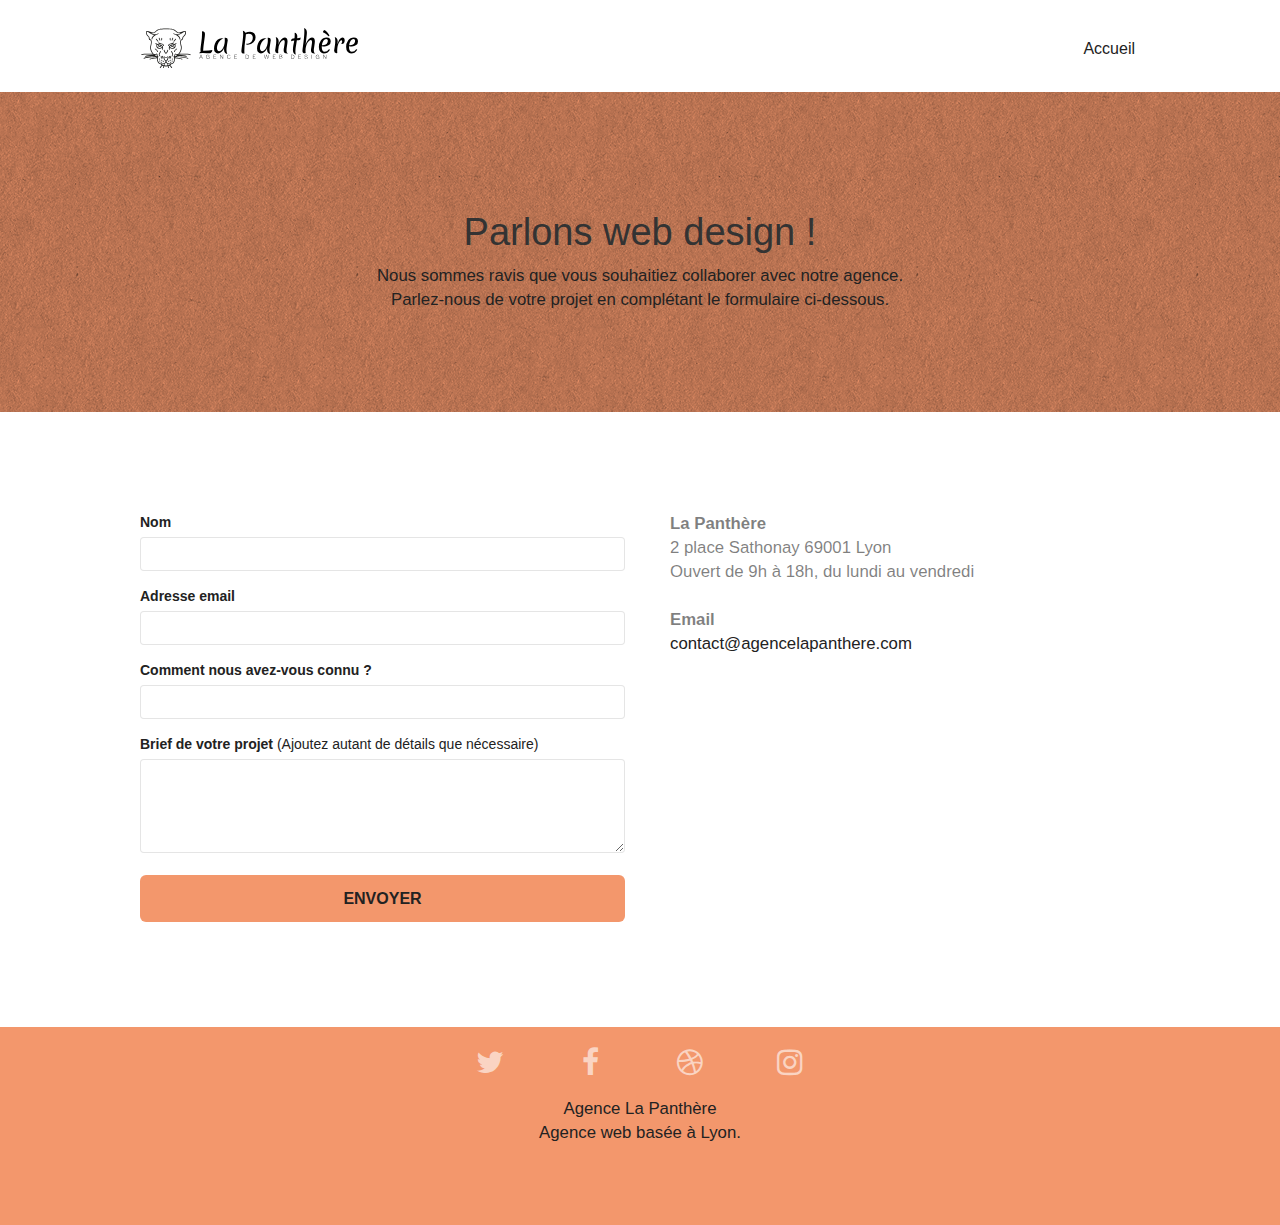
==== contact.html @ a5c62364 "Mise en ligne" ====
<!doctype html>
<html lang="fr">
<head>
    <meta charset="utf-8">
    <meta name="keywords" content="entreprise, webdesign, lyon, site, web, internet, agence, design,">
    <meta name="description" content="La Panthère est une entreprise de webdesign basée sur Lyon. Elle aide les entreprises à devenir attractives et visibles sur Internet. Page contact.">
    <meta name="viewport" content="width=device-width, initial-scale=1.0, viewport-fit=cover">
    <link rel="shortcut icon" type="image/png" href="favicon.jpg">
    
	<link rel="stylesheet" type="text/css" href="./css/bootstrap.css">
	<link rel="stylesheet" type="text/css" href="style.css">
	<link rel="stylesheet" type="text/css" href="./css/font-awesome.css">
	<link rel="stylesheet" type="text/css" href="./css/et-line.css">
	
    
	<script src="./js/jquery-2.1.0.js"></script>
	<script src="./js/bootstrap.js"></script>
	<script src="./js/blocs.js"></script>
	<script src="./js/jqBootstrapValidation.js"></script>
	<script src="./js/formHandler.js"></script>
    <title>La Panthère - Contact</title>

    
<!-- Analytics -->
 
<!-- Analytics END -->
    
</head>
<body>
<!-- Principal conteneur -->
<div class="page-container">
    
<!-- bloc-0 -->
<div class="bloc bgc-white l-bloc " id="bloc-0">
	<div class="container bloc-sm">
		<nav class="navbar row">
			<div class="navbar-header">
				<a class="navbar-brand" href="index.html">
					<img src="img/agence-la-panthere-monochrome.svg" alt="Logo agence, meilleure agence web webdesign paris" height="40" />
				</a>
				<button id="nav-toggle" type="button" class="ui-navbar-toggle navbar-toggle" data-toggle="collapse" data-target=".navbar-1">
					<span class="sr-only">Toggle navigation</span><span class="icon-bar"></span><span class="icon-bar"></span><span class="icon-bar"></span>
				</button>
			</div>
			<div class="collapse navbar-collapse navbar-1 special-dropdown-nav">
				<ul class="site-navigation nav navbar-nav">
					<li>
						<a href="index.html">Accueil</a>
					</li>
				</ul>
			</div>
		</nav>
	</div>
</div>
<!-- bloc-0 END -->

<!-- bloc-6 -->
<div class="bloc bg-repeat bgc-atomic-tangerine d-bloc bloc-bg-texture texture-paper" id="bloc-6">
	<div class="container bloc-lg">
		<div class="row">
			<div class="col-sm-12">
				<h1 class="text-center hero-bloc-text">
					Parlons web design !
				</h1>
				<p class="text-center mg-lg tight-width-whitespace fontsize-larger">
					Nous sommes ravis que vous souhaitiez collaborer avec notre agence.<br>
					Parlez-nous de votre projet en complétant le formulaire ci-dessous.
				</p>
			</div>
		</div>
	</div>
</div>
<!-- bloc-6 END -->

<!-- bloc-7 -->
<div class="bloc bgc-white l-bloc" id="bloc-7">
	<div class="container bloc-lg">
		<div class="row">
			<div class="col-sm-6">
				<form id="form_1" novalidate data-success-msg="Your message has been sent." data-fail-msg="Sorry it seems that our mail server is not responding, Sorry for the inconvenience!">
					<div class="form-group">
						<label for="name"><strong>Nom</strong></label>
						<input id="name" class="form-control" required />
					</div>
					<div class="form-group">
						<label for="email"><strong>Adresse email</strong></label>
						<input id="email" class="form-control" type="email" required />
					</div>
					<div class="form-group">
						<label for="input_504"><strong>Comment nous avez-vous connu ?</strong></label>
						<input class="form-control" type="email" required id="input_504" />
					</div>
					<div class="form-group">
						<label for="message"><strong>Brief de votre projet</strong> (Ajoutez autant de détails que nécessaire)</label>
						<textarea id="message" class="form-control" rows="4" cols="50" required></textarea>
					</div> 
					<button class="bloc-button btn btn-lg btn-block cta-hero btn-atomic-tangerine" type="submit">Envoyer</button>
				</form>
			</div>
			<div class="col-sm-6 padding-25 fontsize-larger">
				<address>
					<strong>La Panthère</strong><br>
					2 place Sathonay 69001 Lyon<br>
					Ouvert de 9h à 18h, du lundi au vendredi<br>
					<br>
					<strong>Email</strong><br>
					<a href="mailto:contact@agencelapanthere.com">contact@agencelapanthere.com</a>
				</address>
			</div>
		</div>
	</div>
</div>
<!-- bloc-7 END -->

<!-- ScrollToTop Button -->
<a class="bloc-button btn btn-d scrollToTop" onclick="scrollToTarget('1')"><span class="fa fa-chevron-up"></span></a>
<!-- ScrollToTop Button END-->


<!-- Footer - bloc-8 -->
<div class="bloc bgc-atomic-tangerine d-bloc" id="bloc-8">
	<div class="container bloc-sm">
		<div class="row">
			<div class="col-sm-12">
				<div class="social">
					<div class="col-xs-3">
						<div class="text-center">
							<a class="social" href="#">
								<span class="fa fa-twitter icon-md"></span>
							</a>
						</div>
					</div>
					<div class="col-xs-3">
						<div class="text-center">
							<a class="social" href="#">
								<span class="fa fa-facebook icon-md"></span>
							</a>
						</div>
					</div>
					<div class="col-xs-3">
						<div class="text-center">
							<a class="social" href="#">
								<i class="fa fa-dribbble icon-md"></i>
							</a>
						</div>
					</div>
					<div class="col-xs-3">
						<div class="text-center">
							<a class="social" href="#">
								<span class="fa fa-instagram icon-md"></span>
							</a>
						</div>
					</div>
				</div>
			</div>
			<p class="text-center white bloc-md fontsize-larger">Agence La Panthère<br >Agence web basée à Lyon.</p>
		</div>
	</div>
</div>
<!-- Footer - bloc-8 END -->

</div>
<!-- Principal conteneur END -->
    

</body>
</html>
---- style.css ----
body {
    margin: 0;
    padding: 0;
    background: #FFF;
    overflow-x: hidden;
    -webkit-font-smoothing: antialiased;
    -moz-osx-font-smoothing: grayscale;
}

a,
button {
    transition: all .3s ease-in-out;
    outline: none!important;
}

a:hover {
    text-decoration: none;
    cursor: pointer;
}

#page-loading-blocs-notifaction {
    position: fixed;
    top: 0;
    bottom: 0;
    width: 100%;
    z-index: 100000;
    background: #FFFFFF url("img/pageload-spinner.gif") no-repeat center center;
}

.bloc {
    width: 100%;
    clear: both;
    background: 50% 50% no-repeat;
    padding: 0 50px;
    -webkit-background-size: cover;
    -moz-background-size: cover;
    -o-background-size: cover;
    background-size: cover;
    position: relative;
}

.bloc .container {
    padding-left: 0;
    padding-right: 0;
}

.bloc-lg {
    padding: 100px 50px;
}

.bloc-md {
    padding: 50px;
}

.bloc-sm {
    padding: 20px 50px;
}

.bg-center,
.bg-l-edge,
.bg-r-edge,
.bg-t-edge,
.bg-b-edge,
.bg-tl-edge,
.bg-bl-edge,
.bg-tr-edge,
.bg-br-edge,
.bg-repeat {
    -webkit-background-size: auto!important;
    -moz-background-size: auto!important;
    -o-background-size: auto!important;
    background-size: auto!important;
}

.bg-repeat {
    background: repeat;
}

.bg-t-edge {
    background: top no-repeat;
}

.bloc-bg-texture::before {
    content: "";
    background-size: 2px 2px;
    position: absolute;
    top: 0;
    bottom: 0;
    left: 0;
    right: 0;
}

.texture-paper::before {
    background: url("img/texture-paper.webp");
    background-size: 280px 280px;
}

.b-parallax {
    background-attachment: fixed;
}

.d-bloc {
    color: rgba(255, 255, 255, .7);
}

.d-bloc button:hover {
    color: rgba(255, 255, 255, .9);
}

.d-bloc .icon-round,
.d-bloc .icon-square,
.d-bloc .icon-rounded,
.d-bloc .icon-semi-rounded-a,
.d-bloc .icon-semi-rounded-b {
    border-color: rgba(255, 255, 255, .9);
}

.d-bloc .divider-h span {
    border-color: rgba(255, 255, 255, .2);
}

.d-bloc .a-btn,
.d-bloc .navbar a,
.d-bloc .navbar-brand,
.d-bloc a .icon-sm,
.d-bloc a .icon-md,
.d-bloc a .icon-lg,
.d-bloc a .icon-xl,
.d-bloc h1 a,
.d-bloc h2 a,
.d-bloc h3 a,
.d-bloc h4 a,
.d-bloc h5 a,
.d-bloc h6 a,
.d-bloc p a {
    color: rgba(255, 255, 255, .6);
}

.d-bloc .a-btn:hover,
.d-bloc .navbar a:hover,
.d-bloc .navbar-brand:hover,
.d-bloc a:hover .icon-sm,
.d-bloc a:hover .icon-md,
.d-bloc a:hover .icon-lg,
.d-bloc a:hover .icon-xl,
.d-bloc h1 a:hover,
.d-bloc h2 a:hover,
.d-bloc h3 a:hover,
.d-bloc h4 a:hover,
.d-bloc h5 a:hover,
.d-bloc h6 a:hover,
.d-bloc p a:hover {
    color: rgba(255, 255, 255, 1);
}

.d-bloc .navbar-toggle .icon-bar {
    background: rgba(255, 255, 255, 1);
}

.d-bloc .btn-wire,
.d-bloc .btn-wire:hover {
    color: rgba(255, 255, 255, 1);
    border-color: rgba(255, 255, 255, 1);
}

.d-bloc .panel {
    color: rgba(0, 0, 0, .5);
}

.d-bloc .panel button:hover {
    color: rgba(0, 0, 0, .7);
}

.d-bloc .panel icon {
    border-color: rgba(0, 0, 0, .7);
}

.d-bloc .panel .divider-h span {
    border-color: rgba(0, 0, 0, .1);
}

.d-bloc .panel .a-btn {
    color: rgba(0, 0, 0, .6);
}

.d-bloc .panel .a-btn:hover {
    color: rgba(0, 0, 0, 1);
}

.d-bloc .panel .btn-wire,
.d-bloc .panel .btn-wire:hover {
    color: rgba(0, 0, 0, .7);
    border-color: rgba(0, 0, 0, .3);
}

.d-bloc .panel,
.l-bloc {
    color: rgba(0, 0, 0, .5);
}

.d-bloc .panel button:hover,
.l-bloc button:hover {
    color: rgba(0, 0, 0, .7);
}

.l-bloc .icon-round,
.l-bloc .icon-square,
.l-bloc .icon-rounded,
.l-bloc .icon-semi-rounded-a,
.l-bloc .icon-semi-rounded-b {
    border-color: rgba(0, 0, 0, .7);
}

.d-bloc .panel .divider-h span,
.l-bloc .divider-h span {
    border-color: rgba(0, 0, 0, .1);
}

.d-bloc .panel .a-btn,
.l-bloc .a-btn,
.l-bloc .navbar a,
.l-bloc .navbar-brand,
.l-bloc a .icon-sm,
.l-bloc a .icon-md,
.l-bloc a .icon-lg,
.l-bloc a .icon-xl,
.l-bloc h1 a,
.l-bloc h2 a,
.l-bloc h3 a,
.l-bloc h4 a,
.l-bloc h5 a,
.l-bloc h6 a,
.l-bloc p a {
    color: rgba(0, 0, 0, .6);
}

.d-bloc .panel .a-btn:hover,
.l-bloc .a-btn:hover,
.l-bloc .navbar a:hover,
.l-bloc .navbar-brand:hover,
.l-bloc a:hover .icon-sm,
.l-bloc a:hover .icon-md,
.l-bloc a:hover .icon-lg,
.l-bloc a:hover .icon-xl,
.l-bloc h1 a:hover,
.l-bloc h2 a:hover,
.l-bloc h3 a:hover,
.l-bloc h4 a:hover,
.l-bloc h5 a:hover,
.l-bloc h6 a:hover,
.l-bloc p a:hover {
    color: rgba(0, 0, 0, 1);
}

.l-bloc .navbar-toggle .icon-bar {
    color: rgba(0, 0, 0, .6);
}

.d-bloc .panel .btn-wire,
.d-bloc .panel .btn-wire:hover,
.l-bloc .btn-wire,
.l-bloc .btn-wire:hover {
    color: rgba(0, 0, 0, .7);
    border-color: rgba(0, 0, 0, .3);
}

.voffset {
    margin-top: 30px;
}

.voffset-lg {
    margin-top: 80px;
}

.row-no-gutters {
    margin-right: 0;
    margin-left: 0;
}

.row.row-no-gutters > [class^="col-"],
.row.row-no-gutters > [class*=" col-"] {
    padding-right: 0;
    padding-left: 0;
}

#bloc-1-hero h1 {
    font-size: 32px;
}

.navbar {
    margin-bottom: 0;
    z-index: 1;
}

.navbar-brand {
    height: auto;
    padding: 3px 15px;
    font-size: 25px;
    font-weight: normal;
    font-weight: 600;
    line-height: 44px;
}

.navbar-brand img {
    max-height: 200px;
    margin: 0 5px 0 0;
    display: inline;
}

.navbar-brand img[src$=svg] {
    min-width: 100px;
}

.nav-center .navbar-brand img {
    margin: 0;
}

.navbar .nav {
    padding-top: 2px;
    margin-right: -16px;
    float: right;
    z-index: 1;
}

.nav > li {
    float: left;
    margin-top: 4px;
    font-size: 16px;
}

.navbar-nav .open .dropdown-menu > li > a {
    text-align: inherit;
}

.nav > li a:hover,
.nav > li a:focus {
    background: transparent;
}

.navbar-toggle {
    margin: 10px 10px 0 0;
    border: 0px;
}

.navbar-toggle:hover {
    background: transparent!important;
}

.navbar-toggle .icon-bar {
    background-color: rgba(0, 0, 0, .5);
    width: 26px;
}

.nav-invert .navbar .nav {
    float: left;
}

.nav-invert .navbar-header,
.nav-invert .navbar-brand {
    float: right;
    position: relative;
    z-index: 2;
}

@media (min-width: 768px) {
    .site-navigation {
        position: absolute;
        top: 50%;
        right: 20px;
        transform: translate(0, -50%);
        -webkit-transform: translateY(-50%);
    }
    .nav > li .dropdown-menu a,
    .nav > li .dropdown-menu a:hover {
        color: #484848;
    }
    .nav-invert .site-navigation {
        left: 0;
        right: 0;
    }
    .nav-center {
        text-align: center;
    }
    .nav-center .navbar-header {
        width: 100%;
    }
    .nav-center .navbar-header,
    .nav-center .navbar-brand,
    .nav-center .nav > li {
        float: none;
        display: inline-block;
    }
    .nav-center .site-navigation {
        position: relative;
        width: 100%;
        right: 0;
        margin-right: 0px;
        margin-top: 20px;
    }
    .nav-center.mini-nav .navbar-toggle {
        float: none;
        margin: 10px auto 0;
    }
}

.nav > li > .dropdown a {
    background: none!important;
    display: block;
    padding: 14px 15px;
}

nav .caret {
    margin: 0 5px;
}

.dropdown-menu .dropdown-menu {
    top: -8px;
    left: 100%;
}

.dropdown-menu .dropmenu-flow-right {
    top: 100%;
    left: 0;
    margin-left: -1px;
    border-top-left-radius: 0;
    border-top-right-radius: 0;
}

.dropdown-menu .dropdown span {
    border: 4px solid black;
    border-top-color: transparent;
    border-right-color: transparent;
    border-bottom-color: transparent;
    margin: 6px -5px 0 0!important;
    float: right;
}

.mg-md {
    margin-top: 10px;
    margin-bottom: 20px;
}

.mg-lg {
    margin-top: 10px;
    margin-bottom: 40px;
}

.btn {
    margin: 0 5px 5px 0;
}

.btn.pull-right {
    margin: 0 0 5px 5px;
}

.btn-d,
.btn-d:hover,
.btn-d:focus {
    color: #FFF;
    background: rgba(0, 0, 0, .3);
}

button {
    outline: none!important;
}

.btn-rd {
    border-radius: 40px;
}

.btn-clean {
    border: 1px solid rgba(0, 0, 0, .08);
    border-bottom-color: rgba(0, 0, 0, .1);
    text-shadow: 0 1px 0 rgba(0, 0, 1, .1);
    box-shadow: 0 1px 3px rgba(0, 0, 1, .25), inset 0 1px 0 0 rgba(255, 255, 255, .15);
}

.icon-md {
    font-size: 30px!important;
}

.icon-lg {
    font-size: 60px!important;
}

.sm-shadow {
    text-shadow: 0 1px 2px rgba(0, 0, 0, .3);
}

.panel-sq,
.panel-sq .panel-heading,
.panel-sq .panel-footer {
    border-radius: 0;
}

.panel-rd {
    border-radius: 30px;
}

.panel-rd .panel-heading {
    border-radius: 29px 29px 0 0;
}

.panel-rd .panel-footer {
    border-radius: 0 0 29px 29px;
}

.form-control {
    border-color: rgba(0, 0, 0, .1);
    box-shadow: none;
}

.scrollToTop {
    width: 40px;
    height: 40px;
    position: fixed;
    bottom: 20px;
    right: 20px;
    opacity: 0;
    z-index: 500;
    transition: all .3s ease-in-out;
}

.scrollToTop span {
    margin-top: 6px;
}

.showScrollTop {
    font-size: 14px;
    opacity: 1;
}

a[data-lightbox] {
    position: relative;
    display: block;
    text-align: center;
}

a[data-lightbox]:hover::before {
    content: "+";
    font-family: "HelveticaNeue-Light", "Helvetica Neue Light", "Helvetica Neue", Helvetica, Arial;
    font-size: 32px;
    width: 50px;
    height: 50px;
    margin-left: -25px;
    border-radius: 50%;
    background: rgba(0, 0, 0, .6);
    color: #FFF;
    font-weight: 100;
    z-index: 1;
    position: absolute;
    top: 50%;
    transform: translateY(-50%);
    -webkit-transform: translateY(-50%);
}

a[data-lightbox]:hover img {
    opacity: 0.6;
    -webkit-animation-fill-mode: none;
    animation-fill-mode: none;
}

#lightbox-modal {
    display: flex;
    align-items: center;
}

#lightbox-modal .modal-dialog {
    width: 90%;
    max-width: 900px;
    margin: 0 auto 0;
}

#lightbox-modal .modal-dialog img {
    max-height: 90vh;
    margin: 0 auto;
}

.lightbox-caption {
    padding: 20px;
    color: #FFF;
    background: rgba(0, 0, 0, .5);
    position: absolute;
    left: 15px;
    right: 15px;
    bottom: 5px;
}

.close-lightbox {
    color: #FFF;
    font-size: 30px;
    position: absolute;
    top: 20px;
    right: 20px;
    z-index: 20;
    background: rgba(0, 0, 0, .5);
    border: none;
    line-height: 30px;
    padding: 0 9px 5px;
    opacity: 0.3;
}

.close-lightbox:hover,
.next-lightbox:hover,
.prev-lightbox:hover {
    opacity: 1.0;
    color: #FFF;
}

.next-lightbox,
.prev-lightbox {
    font-size: 20px;
    color: rgba(255, 255, 255, .9);
    background: rgba(0, 0, 0, .5);
    transition: all .2s ease-in-out;
    position: absolute;
    top: 45%;
    z-index: 1;
    opacity: 0.4;
}

.next-lightbox {
    padding: 6px 8px 1px 13px;
    right: 25px;
}

.prev-lightbox {
    padding: 6px 13px 1px 10px;
    left: 25px;
}

.snapshot-lb .modal-body {
    padding-bottom: 45px;
}

.snapshot-lb .lightbox-caption {
    padding: 0;
    color: rgba(0, 0, 0, .5);
    background: none;
}

h1,
h2,
h3,
h4,
h5,
h6,
p,
label,
.btn,
a {
    font-family: "helvetica";
    font-weight: 400;
    color: #222222!important;
}

.container {
    max-width: 1000px;
}

.hero-bloc-text {
    font-size: 38px;
}

.hero-bloc-text-sub {
    font-size: 36px;
}

.statement-bloc-text {
    line-height: 26px;
    font-style: italic;
    font-size: 20px;
    text-align: center;
    font-weight: lighter;
    max-width: 520px;
    margin: auto auto auto auto;
}

p {
    font-size: 14px;
}

.tight-width-whitespace {
    max-width: 600px;
    margin: auto auto auto auto;
}

.h1 {
    font-size: 20px;
    font-family: "Open Sans";
}

.cta-hero {
    margin-top: 22px;
    color: #FFFFFF!important;
    text-transform: uppercase;
    padding: 12px 28px 12px 28px;
    font-size: 16px;
    font-weight: 700;
}

.social {
    max-width: 400px;
    margin: auto auto auto auto;
}

h2 {
    font-size: 22px;
    line-height: 1.4em;
    position: relative;
}

.h3-style {
    font-size: 15px;
    text-transform: uppercase;
    font-weight: 700;
    color: #333333!important;
}

h3 {
    font-size: 15px;
    text-transform: uppercase;
    font-weight: 700;
    color: #333333!important;
}

.med-width-whitespace {
    max-width: 800px;
    margin: auto auto auto auto;
    box-shadow: 0px 0px 0px #000000;
}

h1 {
    color: #333333!important;
}

h4 {
    color: #333333!important;
}

.icons {
    margin-bottom: 14px;
    margin-top: 24px;
}

.white {
    color: #222222!important;
}

.portfolio-thumb {
    margin-bottom: 24px;
    width: 100%;
}

.portfolio-row {
    margin-bottom: 44px;
    margin-top: 50px;
}

.avatar {
    box-shadow: 0px 4px 9px rgba(0, 0, 0, 0.3);
}

.black-background {
    background-color: rgba(0, 0, 0, 0.6);
    padding: 40px 40px 40px 40px;
}

.bold-link {
    font-weight: 900;
    text-decoration: underline!important;
}

.bgc-white {
    background-color: #FFFFFF;
}

.bgc-dark-slate-blue {
    background-color: #364577;
}

.bgc-atomic-tangerine {
    background-color: #F3976C;
}

.tc-white {
    color: white !important;
}

.btn-atomic-tangerine {
    background: #F3976C;
    color: #222222!important;
}

.btn-atomic-tangerine:hover {
    background: #c27956!important;
    color: #FFFFFF!important;
}

.ltc-white {
    color: #FFFFFF!important;
}

.ltc-white:hover {
    color: #cccccc!important;
}

.ltc-atomic-tangerine {
    color: #F3976C!important;
}

.ltc-atomic-tangerine:hover {
    color: #c27956!important;
}

.icon-dark-slate-blue {
    color: #364577!important;
    border-color: #364577!important;
}

.bg-dots-bg {
    background-image: url("img/dots-bg.png");
}

.bg-lines-h2-bg {
    background-image: url("img/lines-h2-bg.webp");
}

.bg-banniere {
    background-image: url("img/agence-la-panthere.webp");
}

.bg-presentation {
    background-image: url("img/image-de-presentation.webp");
}

@media (max-width: 1024px) {
    .bloc {
        padding-left: 20px;
        padding-right: 20px;
    }
    .bloc.full-width-bloc,
    .bloc-tile-2.full-width-bloc .container,
    .bloc-tile-3.full-width-bloc .container,
    .bloc-tile-4.full-width-bloc .container {
        padding-left: 0;
        padding-right: 0;
    }
}

@media (max-width: 992px) and (min-width: 768px) {
    .navbar .nav {
        max-width: 80%
    }
    .nav-center.navbar .nav {
        max-width: 100%
    }
}

@media only screen and (min-width: 768px) and (max-width: 1024px) and (orientation: landscape) {
    .b-parallax {
        background-attachment: scroll;
    }
}

@media only screen and (min-width: 1024px) and (max-width: 1366px) and (-webkit-min-pixel-ratio: 1.5) {
    .b-parallax {
        background-attachment: scroll;
    }
}

@media (max-width: 991px) {
    .container {
        width: 100%;
    }
    .b-parallax {
        background-attachment: scroll;
    }
    .page-container,
    #hero-bloc {
        overflow-x: hidden;
        position: relative;
    }
    .bloc {
        padding-left: constant(safe-area-inset-left);
        padding-right: constant(safe-area-inset-right);
    }
    .bloc-group,
    .bloc-group .bloc {
        display: block;
        width: 100%;
    }
    .bloc-fill-screen .fill-bloc-top-edge,
    .bloc-fill-screen .fill-bloc-bottom-edge {
        padding: 0 20px;
        padding-left: constant(safe-area-inset-left);
        padding-right: constant(safe-area-inset-right);
    }
}

@media (max-width: 767px) {
    .page-container {
        overflow-x: hidden;
        position: relative;
    }
    h1,
    h2,
    h3,
    h4,
    h5,
    h6,
    p,
    #disqus_thread {
        padding-left: 10px!important;
        padding-right: 10px!important;
    }
    .b-parallax {
        background-attachment: scroll;
    }
    .navbar .nav {
        padding-top: 0;
        border-top: 1px solid rgba(0, 0, 0, .2);
        float: none!important;
    }
    .navbar.row {
        margin-left: 0;
        margin-right: 0;
    }
    .site-navigation {
        position: inherit;
        transform: none;
        -webkit-transform: none;
        -ms-transform: none;
    }
    .nav > li {
        margin-top: 0;
        border-bottom: 1px solid rgba(0, 0, 0, .1);
        background: rgba(0, 0, 0, .05);
        text-align: left;
        padding-left: 15px;
        width: 100%;
    }
    .nav > li:hover {
        background: rgba(0, 0, 0, .08);
    }
    .dropdown .dropdown a .caret {
        float: none;
        margin: 5px 0 0 10px!important;
        border: 4px solid black;
        border-bottom-color: transparent;
        border-right-color: transparent;
        border-left-color: transparent;
    }
    #hero-bloc .navbar .nav {
        background: rgba(0, 0, 0, .8);
    }
    #hero-bloc .navbar .nav a {
        color: rgba(255, 255, 255, .6);
    }
    .hero {
        padding: 50px 0;
    }
    .hero-nav {
        left: -1px;
        right: -1px;
    }
    .navbar-collapse {
        padding: 0;
        overflow-x: hidden;
        -webkit-box-shadow: none;
        box-shadow: none;
    }
    .navbar-brand img {
        max-height: 40px;
        width: auto;
    }
    .nav-invert .navbar-header {
        float: none;
        width: 100%;
    }
    .nav-invert .navbar-toggle {
        float: left;
        margin-left: 10px;
    }
    .bloc {
        padding-left: 0;
        padding-right: 0;
    }
    .bloc-xxl,
    .bloc-xl,
    .bloc-lg {
        padding: 40px 0;
    }
    .bloc-sm,
    .bloc-md {
        padding-left: 0;
        padding-right: 0;
    }
    .bloc-tile-2 .container,
    .bloc-tile-3 .container,
    .bloc-tile-4 .container,
    .bloc-fill-screen .fill-bloc-top-edge,
    .bloc-fill-screen .fill-bloc-bottom-edge {
        padding-left: 0;
        padding-right: 0;
    }
    .a-block {
        padding: 0 10px;
    }
    .btn-dwn {
        display: none;
    }
    .voffset {
        margin-top: 5px;
    }
    .voffset-md {
        margin-top: 20px;
    }
    .voffset-lg {
        margin-top: 30px;
    }
    form {
        padding: 5px;
    }
    .close-lightbox {
        display: inline-block;
    }
    .blocsapp-device-iphone5 {
        background-size: 216px 425px;
        padding-top: 60px;
        width: 216px;
        height: 425px;
    }
    .blocsapp-device-iphone5 img {
        width: 180px;
        height: 320px;
    }
}

@media (max-width: 400px) {
    .bloc {
        padding-left: 0;
        padding-right: 0;
    }
}

@media (max-width: 767px) {
    .bloc-mob-center-text {
        text-align: center;
    }
}

/* Ajouts */
.titlepng {
    margin: 10px auto;
    max-width: 634px;
    font-size: 23px;
}

.citationpng {
    margin: 0 auto 20px;
    max-width: 567px;
    font-size: 21px;
    font-style: italic;
    line-height: normal;
}

.citationauthor {
    font-size: 20px;
}

.title2png {
    margin: 10px auto;
    max-width: 476px;
    font-size: 23px;
}

.d-flex {
    display: flex;
}

.justify-content-center {
    justify-content: center;
}

@media (min-width:768px) {
    .navbar-nav>li>a:hover {
        border-bottom: 1px solid #f3976c;
    }
}

.fontsize-larger {
    font-size: larger;
}

.padding-25 {
    padding: 0 30px!important;
}
---- css/et-line.css ----
@font-face {
    font-family: et-line;
    src: url(../fonts/et-line.eot);
    src: url(../fonts/et-line.eot?#iefix) format('embedded-opentype'), url(../fonts/et-line.woff) format('woff'), url(../fonts/et-line.ttf) format('truetype'), url(../fonts/et-line.svg#et-line) format('svg');
    font-weight: 400;
    font-style: normal
}

.et-icon-adjustments,
.et-icon-alarmclock,
.et-icon-anchor,
.et-icon-aperture,
.et-icon-attachment,
.et-icon-bargraph,
.et-icon-basket,
.et-icon-beaker,
.et-icon-bike,
.et-icon-book-open,
.et-icon-briefcase,
.et-icon-browser,
.et-icon-calendar,
.et-icon-camera,
.et-icon-caution,
.et-icon-chat,
.et-icon-circle-compass,
.et-icon-clipboard,
.et-icon-clock,
.et-icon-cloud,
.et-icon-compass,
.et-icon-desktop,
.et-icon-dial,
.et-icon-document,
.et-icon-documents,
.et-icon-download,
.et-icon-dribbble,
.et-icon-edit,
.et-icon-envelope,
.et-icon-expand,
.et-icon-facebook,
.et-icon-flag,
.et-icon-focus,
.et-icon-gears,
.et-icon-genius,
.et-icon-gift,
.et-icon-global,
.et-icon-globe,
.et-icon-googleplus,
.et-icon-grid,
.et-icon-happy,
.et-icon-hazardous,
.et-icon-heart,
.et-icon-hotairballoon,
.et-icon-hourglass,
.et-icon-key,
.et-icon-laptop,
.et-icon-layers,
.et-icon-lifesaver,
.et-icon-lightbulb,
.et-icon-linegraph,
.et-icon-linkedin,
.et-icon-lock,
.et-icon-magnifying-glass,
.et-icon-map,
.et-icon-map-pin,
.et-icon-megaphone,
.et-icon-mic,
.et-icon-mobile,
.et-icon-newspaper,
.et-icon-notebook,
.et-icon-paintbrush,
.et-icon-paperclip,
.et-icon-pencil,
.et-icon-phone,
.et-icon-picture,
.et-icon-pictures,
.et-icon-piechart,
.et-icon-presentation,
.et-icon-pricetags,
.et-icon-printer,
.et-icon-profile-female,
.et-icon-profile-male,
.et-icon-puzzle,
.et-icon-quote,
.et-icon-recycle,
.et-icon-refresh,
.et-icon-ribbon,
.et-icon-rss,
.et-icon-sad,
.et-icon-scissors,
.et-icon-scope,
.et-icon-search,
.et-icon-shield,
.et-icon-speedometer,
.et-icon-strategy,
.et-icon-streetsign,
.et-icon-tablet,
.et-icon-target,
.et-icon-telescope,
.et-icon-toolbox,
.et-icon-tools,
.et-icon-tools-2,
.et-icon-trophy,
.et-icon-tumblr,
.et-icon-twitter,
.et-icon-upload,
.et-icon-video,
.et-icon-wallet,
.et-icon-wine {
    font-family: et-line;
    speak: none;
    font-style: normal;
    font-weight: 400;
    font-variant: normal;
    text-transform: none;
    line-height: 1;
    -webkit-font-smoothing: antialiased;
    -moz-osx-font-smoothing: grayscale;
    display: inline-block
}

.et-icon-mobile:before {
    content: "\e000"
}

.et-icon-laptop:before {
    content: "\e001"
}

.et-icon-desktop:before {
    content: "\e002"
}

.et-icon-tablet:before {
    content: "\e003"
}

.et-icon-phone:before {
    content: "\e004"
}

.et-icon-document:before {
    content: "\e005"
}

.et-icon-documents:before {
    content: "\e006"
}

.et-icon-search:before {
    content: "\e007"
}

.et-icon-clipboard:before {
    content: "\e008"
}

.et-icon-newspaper:before {
    content: "\e009"
}

.et-icon-notebook:before {
    content: "\e00a"
}

.et-icon-book-open:before {
    content: "\e00b"
}

.et-icon-browser:before {
    content: "\e00c"
}

.et-icon-calendar:before {
    content: "\e00d"
}

.et-icon-presentation:before {
    content: "\e00e"
}

.et-icon-picture:before {
    content: "\e00f"
}

.et-icon-pictures:before {
    content: "\e010"
}

.et-icon-video:before {
    content: "\e011"
}

.et-icon-camera:before {
    content: "\e012"
}

.et-icon-printer:before {
    content: "\e013"
}

.et-icon-toolbox:before {
    content: "\e014"
}

.et-icon-briefcase:before {
    content: "\e015"
}

.et-icon-wallet:before {
    content: "\e016"
}

.et-icon-gift:before {
    content: "\e017"
}

.et-icon-bargraph:before {
    content: "\e018"
}

.et-icon-grid:before {
    content: "\e019"
}

.et-icon-expand:before {
    content: "\e01a"
}

.et-icon-focus:before {
    content: "\e01b"
}

.et-icon-edit:before {
    content: "\e01c"
}

.et-icon-adjustments:before {
    content: "\e01d"
}

.et-icon-ribbon:before {
    content: "\e01e"
}

.et-icon-hourglass:before {
    content: "\e01f"
}

.et-icon-lock:before {
    content: "\e020"
}

.et-icon-megaphone:before {
    content: "\e021"
}

.et-icon-shield:before {
    content: "\e022"
}

.et-icon-trophy:before {
    content: "\e023"
}

.et-icon-flag:before {
    content: "\e024"
}

.et-icon-map:before {
    content: "\e025"
}

.et-icon-puzzle:before {
    content: "\e026"
}

.et-icon-basket:before {
    content: "\e027"
}

.et-icon-envelope:before {
    content: "\e028"
}

.et-icon-streetsign:before {
    content: "\e029"
}

.et-icon-telescope:before {
    content: "\e02a"
}

.et-icon-gears:before {
    content: "\e02b"
}

.et-icon-key:before {
    content: "\e02c"
}

.et-icon-paperclip:before {
    content: "\e02d"
}

.et-icon-attachment:before {
    content: "\e02e"
}

.et-icon-pricetags:before {
    content: "\e02f"
}

.et-icon-lightbulb:before {
    content: "\e030"
}

.et-icon-layers:before {
    content: "\e031"
}

.et-icon-pencil:before {
    content: "\e032"
}

.et-icon-tools:before {
    content: "\e033"
}

.et-icon-tools-2:before {
    content: "\e034"
}

.et-icon-scissors:before {
    content: "\e035"
}

.et-icon-paintbrush:before {
    content: "\e036"
}

.et-icon-magnifying-glass:before {
    content: "\e037"
}

.et-icon-circle-compass:before {
    content: "\e038"
}

.et-icon-linegraph:before {
    content: "\e039"
}

.et-icon-mic:before {
    content: "\e03a"
}

.et-icon-strategy:before {
    content: "\e03b"
}

.et-icon-beaker:before {
    content: "\e03c"
}

.et-icon-caution:before {
    content: "\e03d"
}

.et-icon-recycle:before {
    content: "\e03e"
}

.et-icon-anchor:before {
    content: "\e03f"
}

.et-icon-profile-male:before {
    content: "\e040"
}

.et-icon-profile-female:before {
    content: "\e041"
}

.et-icon-bike:before {
    content: "\e042"
}

.et-icon-wine:before {
    content: "\e043"
}

.et-icon-hotairballoon:before {
    content: "\e044"
}

.et-icon-globe:before {
    content: "\e045"
}

.et-icon-genius:before {
    content: "\e046"
}

.et-icon-map-pin:before {
    content: "\e047"
}

.et-icon-dial:before {
    content: "\e048"
}

.et-icon-chat:before {
    content: "\e049"
}

.et-icon-heart:before {
    content: "\e04a"
}

.et-icon-cloud:before {
    content: "\e04b"
}

.et-icon-upload:before {
    content: "\e04c"
}

.et-icon-download:before {
    content: "\e04d"
}

.et-icon-target:before {
    content: "\e04e"
}

.et-icon-hazardous:before {
    content: "\e04f"
}

.et-icon-piechart:before {
    content: "\e050"
}

.et-icon-speedometer:before {
    content: "\e051"
}

.et-icon-global:before {
    content: "\e052"
}

.et-icon-compass:before {
    content: "\e053"
}

.et-icon-lifesaver:before {
    content: "\e054"
}

.et-icon-clock:before {
    content: "\e055"
}

.et-icon-aperture:before {
    content: "\e056"
}

.et-icon-quote:before {
    content: "\e057"
}

.et-icon-scope:before {
    content: "\e058"
}

.et-icon-alarmclock:before {
    content: "\e059"
}

.et-icon-refresh:before {
    content: "\e05a"
}

.et-icon-happy:before {
    content: "\e05b"
}

.et-icon-sad:before {
    content: "\e05c"
}

.et-icon-facebook:before {
    content: "\e05d"
}

.et-icon-twitter:before {
    content: "\e05e"
}

.et-icon-googleplus:before {
    content: "\e05f"
}

.et-icon-rss:before {
    content: "\e060"
}

.et-icon-tumblr:before {
    content: "\e061"
}

.et-icon-linkedin:before {
    content: "\e062"
}

.et-icon-dribbble:before {
    content: "\e063"
}
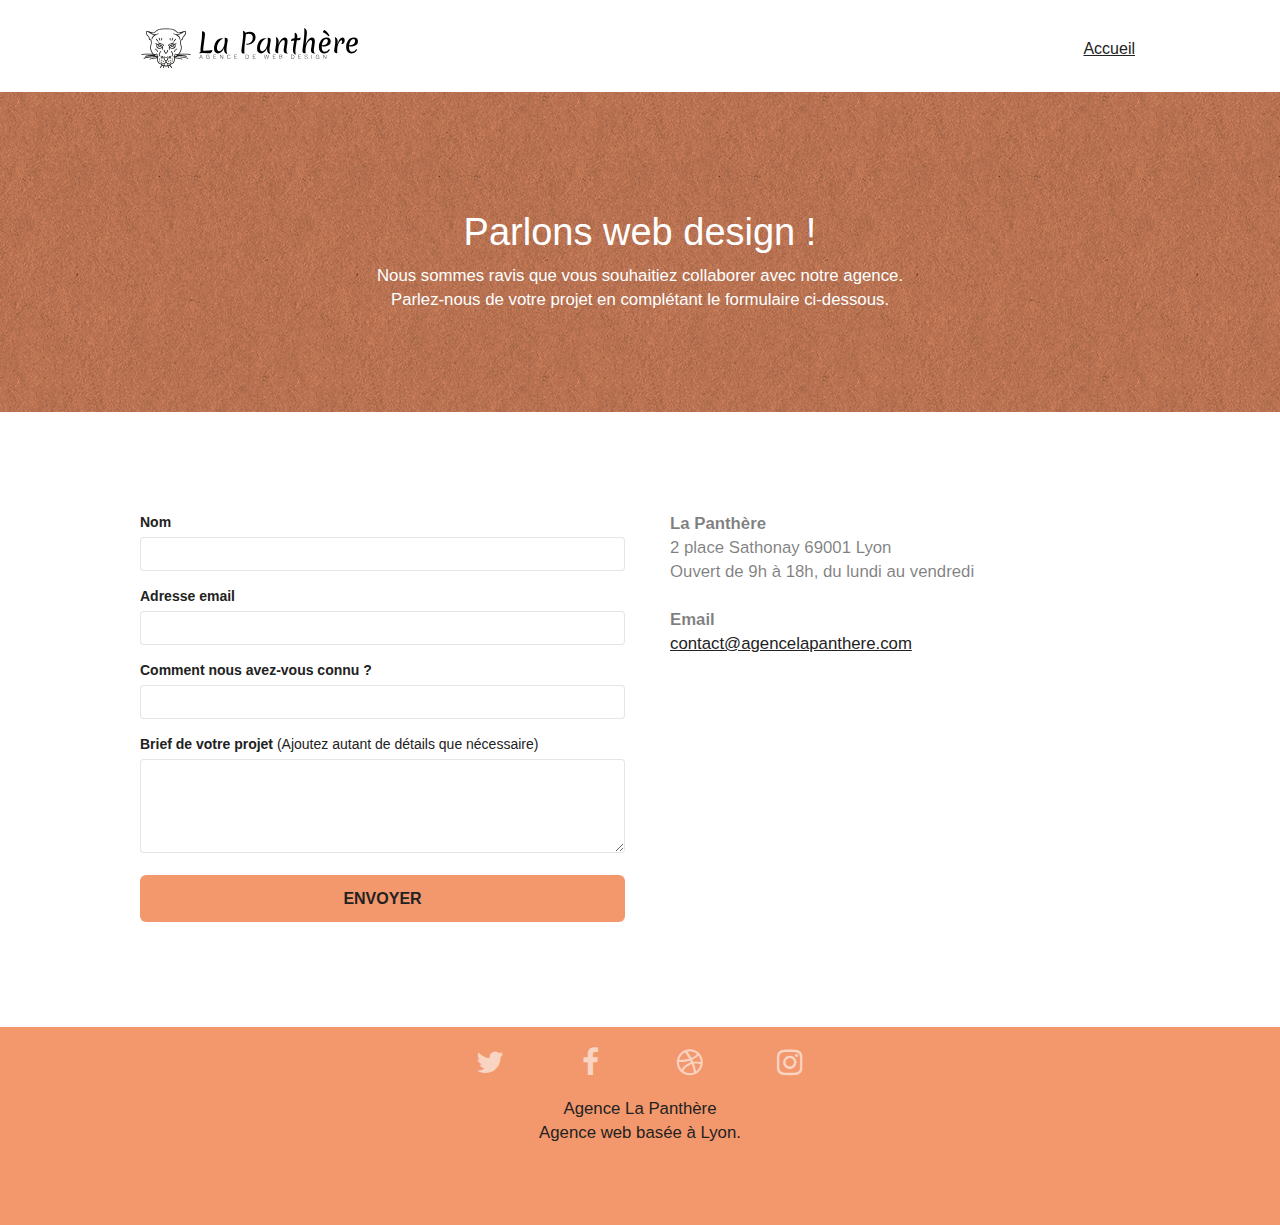
==== commit 970fb074: "Opti_3.2" ====
--- a/contact.html
+++ b/contact.html
@@ -13,9 +13,9 @@
 	<link rel="stylesheet" type="text/css" href="./css/et-line.css">
 	
     
-	<script src="./js/jquery-2.1.0.js"></script>
-	<script src="./js/bootstrap.js"></script>
-	<script src="./js/blocs.js"></script>
+	<script src="./js/jquery-2.1.0.js" async></script>
+	<script src="./js/bootstrap.js" async></script>
+	<script src="./js/blocs.js" async></script>
 	<script src="./js/jqBootstrapValidation.js"></script>
 	<script src="./js/formHandler.js"></script>
     <title>La Panthère - Contact</title>
@@ -28,10 +28,10 @@
 </head>
 <body>
 <!-- Principal conteneur -->
-<div class="page-container">
+<div class="page-container" role="main">
     
 <!-- bloc-0 -->
-<div class="bloc bgc-white l-bloc " id="bloc-0">
+<div class="bloc bgc-white l-bloc " id="bloc-0" role="banner">
 	<div class="container bloc-sm">
 		<nav class="navbar row">
 			<div class="navbar-header">
@@ -59,10 +59,10 @@
 	<div class="container bloc-lg">
 		<div class="row">
 			<div class="col-sm-12">
-				<h1 class="text-center hero-bloc-text">
+				<h1 class="text-center hero-bloc-text tc-white">
 					Parlons web design !
 				</h1>
-				<p class="text-center mg-lg tight-width-whitespace fontsize-larger">
+				<p class="text-center mg-lg tight-width-whitespace fontsize-larger tc-white">
 					Nous sommes ravis que vous souhaitiez collaborer avec notre agence.<br>
 					Parlez-nous de votre projet en complétant le formulaire ci-dessous.
 				</p>
@@ -79,32 +79,32 @@
 			<div class="col-sm-6">
 				<form id="form_1" novalidate data-success-msg="Your message has been sent." data-fail-msg="Sorry it seems that our mail server is not responding, Sorry for the inconvenience!">
 					<div class="form-group">
-						<label for="name"><strong>Nom</strong></label>
-						<input id="name" class="form-control" required />
+						<label for="name" class="ratio-939393"><strong>Nom</strong></label>
+						<input id="name" aria-label="nom" class="form-control" required />
 					</div>
 					<div class="form-group">
-						<label for="email"><strong>Adresse email</strong></label>
-						<input id="email" class="form-control" type="email" required />
+						<label for="email" class="ratio-939393"><strong>Adresse email</strong></label>
+						<input id="email" aria-label="e-mail" class="form-control" type="email" required />
 					</div>
 					<div class="form-group">
-						<label for="input_504"><strong>Comment nous avez-vous connu ?</strong></label>
-						<input class="form-control" type="email" required id="input_504" />
+						<label for="input_504" class="ratio-939393"><strong>Comment nous avez-vous connu ?</strong></label>
+						<input id="input_504" aria-label="comment" class="form-control" required  />
 					</div>
 					<div class="form-group">
-						<label for="message"><strong>Brief de votre projet</strong> (Ajoutez autant de détails que nécessaire)</label>
-						<textarea id="message" class="form-control" rows="4" cols="50" required></textarea>
+						<label for="message" class="ratio-939393"><strong>Brief de votre projet</strong> (Ajoutez autant de détails que nécessaire)</label>
+						<textarea id="message" aria-label="projet" class="form-control" rows="4" cols="50" required></textarea>
 					</div> 
 					<button class="bloc-button btn btn-lg btn-block cta-hero btn-atomic-tangerine" type="submit">Envoyer</button>
 				</form>
 			</div>
 			<div class="col-sm-6 padding-25 fontsize-larger">
-				<address>
-					<strong>La Panthère</strong><br>
+				<address class="ratio-757575">
+					<strong class="ratio-939393">La Panthère</strong><br>
 					2 place Sathonay 69001 Lyon<br>
 					Ouvert de 9h à 18h, du lundi au vendredi<br>
 					<br>
-					<strong>Email</strong><br>
-					<a href="mailto:contact@agencelapanthere.com">contact@agencelapanthere.com</a>
+					<strong class="ratio-939393">Email</strong><br>
+					<a href="mailto:contact@agencelapanthere.com" class="ratio-939393">contact@agencelapanthere.com</a>
 				</address>
 			</div>
 		</div>
@@ -118,7 +118,7 @@
 
 
 <!-- Footer - bloc-8 -->
-<div class="bloc bgc-atomic-tangerine d-bloc" id="bloc-8">
+<div class="bloc bgc-atomic-tangerine d-bloc" id="bloc-8" role="contentinfo">
 	<div class="container bloc-sm">
 		<div class="row">
 			<div class="col-sm-12">
--- a/css/et-line.css
+++ b/css/et-line.css
@@ -115,7 +115,7 @@
     line-height: 1;
     -webkit-font-smoothing: antialiased;
     -moz-osx-font-smoothing: grayscale;
-    display: inline-block
+    display: inline-block;
 }
 
 .et-icon-mobile:before {
